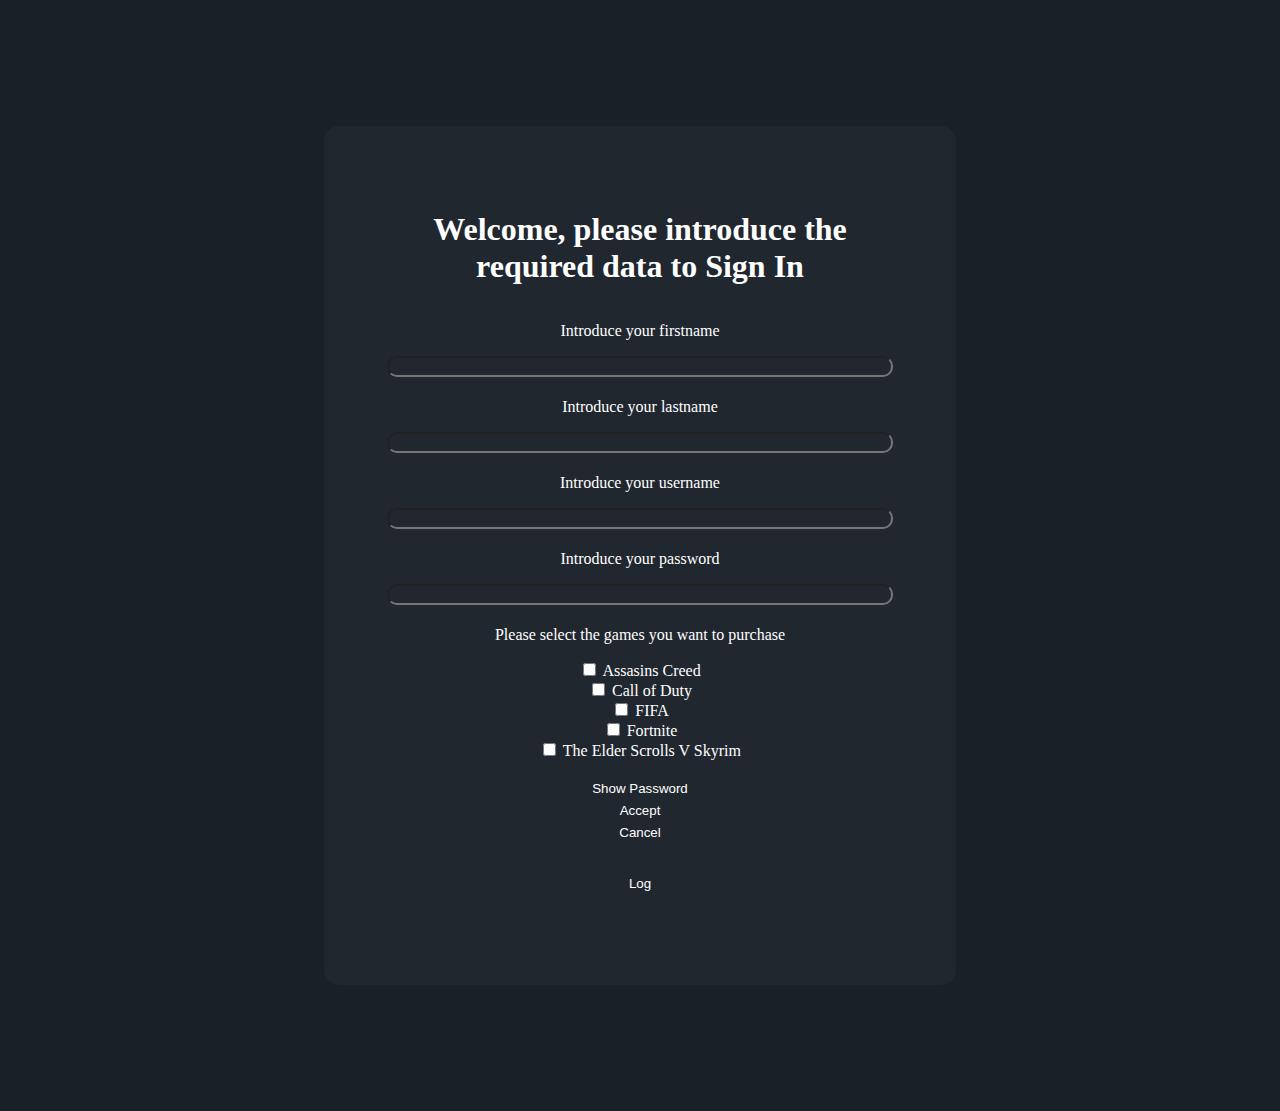
==== Login.html @ dfd771dc "Fixed" ====
<!DOCTYPE html>
<html>

    <head>
        <meta name="viewport" content="width=device-width, initial-scale=1.0">
        <meta http-equiv="Content-Type" content="text/html;charset=UTF-8">
        <link rel="stylesheet" href="style.css" id="CSS">
        <title>Login</title>
    </head>

    <body>
        <div id="Log" class="Register">
            <h1>
                Welcome, please introduce your name and your password to Log In
            </h1>
            <p>
                Name:
            </p>
            <input type="text" name="NameIn" id="NameIn">
            <p>
                Password:
            </p>
            <input type="password" name="PassIn" id="PassIn">
            <button type="button" id="ShowPass">Show Password</button>
            <button type="button" id="logAccept">Accept</button>
            <button type="button" id="logCancel">Cancel</button>
            <button type="button" id="SwitchToRegister">Register</button>
        </div>
        <div id="Sign" class="Register" style="display: none;">
            <h1>
                Welcome, please introduce the required data to Sign In
            </h1>
            <p>
                Introduce your firstname
            </p>
            <input type="text" name="DataIn" id="sign_firstname_in">
            <p>
                Introduce your lastname
            </p>
            <input type="text" name="DataIn" id="sign_lastname_in">
            <p>
                Introduce your username
            </p>
            <input type="text" name="DataIn" id="sign_username_in">
            <p>
                Introduce your password
            </p>
            <input type="password" name="DataIn" id="sign_pass_in">
            <p>
                Please select the games you want to purchase
            </p>
            <form id="games" style="margin-bottom: 20px;">
                <input type="checkbox" name="Assasins Creed" id="Assasins_Creed">
                <label for="Assasins_Creed">Assasins Creed</label> <br>
                <input type="checkbox" name="Call of Duty" id="CoD">
                <label for="CoD">Call of Duty</label> <br>
                <input type="checkbox" name="FIFA" id="FIFA">
                <label for="FIFA">FIFA</label> <br>
                <input type="checkbox" name="Fortnite" id="Fortnite">
                <label for="Fortnite">Fortnite</label> <br>
                <input type="checkbox" name="The Elder Scrolls V Skyrim" id="Skyrim">
                <label for="Skyrim">The Elder Scrolls V Skyrim</label> <br>
            </form>
            <button type="button" id="show_sign_pass">Show Password</button>
            <button type="button" id="signAccept">Accept</button>
            <button type="button" id="signCancel">Cancel</button>
            <button type="button" id="SwitchToLog">Log</button>
        </div>
        <script src="Login.js"></script>
    </body>

</html>
---- style.css ----
:root {
    --InText: white;
    --backCol: rgb(26, 32, 40);
    --inCol: rgb(33, 39, 47);
    --leftBarText: rgb(76, 83, 88);
    --leftBarHover: rgb(162, 82, 35);
    --logBarHover: rgb(76, 83, 88);
    --PicsButtom: rgba(255, 255, 255, 0.3);
    --createAccount: rgb(19, 23, 28);
    --categoryHover: darkorchid;
    --SearchHover: white;
    --ModeHover: rgb(76, 83, 88);
}

body {
    background-color: var(--backCol);
}

#TopHead {
    color: var(--InText);
}

#Header {
    position: sticky;
    top: 0;
    z-index: 2;
    background-color: inherit;
}

#LeftBar {
    float: left;
    width: 50%;
}

#LoginBar {
    float: right;
    width: 50%;
}

#UserBar {
    display: block;
    float: right;
    clear: both;
}

#User {
    float: right;
    background: transparent;
    border-style: none;
    border-radius: 10px;
    color: var(--InText);
    font-size: medium;
    padding: 5px;
    font-family: cursive;
}

#Mode {
    float: right;
    background: transparent;
    border-style: none;
    border-radius: 10px;
    color: var(--InText);
    font-size: medium;
    padding: 5px;
}

#Mode:hover {
    background-color: var(--ModeHover);
}

#NavBar {
    overflow: hidden;
}

.nav {
    list-style-type: none;
    margin: 0;
    padding: 0;
    overflow: hidden;
    display: inline-block;
    background-color: inherit;
    border-style: hidden;
    border-radius: 15px;
    font-size: small;
}

.nav>li {
    background-color: inherit;
    border-style: hidden;
    border-radius: 15px;
    margin: 6px;
    max-height: fit-content;
}

#leftBar>li>a {
    text-align: center;
    text-decoration: none;
    overflow: auto;
    color: var(--leftBarText);
}

#leftBar>li>a:hover {
    color: var(--leftBarHover);
    border-style: groove;
    border-width: 1px;
    border-radius: 10px;
    border-color: var(--leftBarHover);
}

#leftBar>li {
    float: left;
}


#loginBar {
    float: right;
    font-size: medium;
}

#CreateAccount {
    border-style: hidden;
    border-width: 1px;
    border-radius: 20px;
    background-color: var(--createAccount);
}

#SignIn {
    border-style: hidden;
    border-radius: 20px;
}

#CreateAccount:hover,
#SignIn:hover {
    background-color: var(--logBarHover);
}

#loginBar>li {
    float: left;
}

#loginBar>li>a {
    text-align: center;
    text-decoration: none;
    overflow: auto;
    color: var(--InText);
    padding: 10px;
}

.contentCol {
    float: left;
}

#MainBoard {
    position: relative;
    margin-top: 100px;
    overflow: hidden;
    margin-left: 5%;
    margin-right: 5%;
    border-style: hidden;
    border-radius: 20px;
}

#Summary {
    height: 400px;
    width: 30%;
    color: var(--InText);
    font-style: italic;
    overflow-y: scroll;
    background-image: url("resources/a.png");
    background-repeat: no-repeat;
    background-size: cover;
}

#PicsShow {
    height: 400px;
    position: relative;
    width: 40%;
    background-image: url('resources/Assasins Creed.png');
    background-size: 100% 400px;
}

#Pic {
    max-width: 100%;
    height: 400px;
}

#prevPic {
    position: absolute;
    left: 0;
    top: 200px;
    background-color: var(--PicsButtom);
}

#nextPic {
    position: absolute;
    right: 0;
    top: 200px;
    background-color: var(--PicsButtom);
}

#SearchHeading {
    color: var(--InText);
}

#GameSearch {
    height: 400px;
    width: 30%;
    overflow: auto;
    position: relative;
    background-color: var(--inCol);
    color: var(--InText);
}

#SearchArea {
    display: flex;
    flex-direction: column;
    background-color: var(--backCol);
    margin-left: 10%;
    margin-right: 10%;
    border-style: hidden;
    border-radius: 10px;
}

#ChooseArea {
    display: flex;
    flex-direction: row;
    position: relative;
    margin: auto;
    width: 80%;
    border-style: hidden;
    border-radius: 20px;
    background-color: var(--backCol);
}

.Choise {
    border-style: hidden;
    border-radius: 10px;
    height: 50px;
    color: var(--InText);
    background-color: transparent;
}

.Choise:hover {
    background-color: var(--inCol);
}

#searchBox {
    position: relative;
    background-color: transparent;
    border-style: hidden hidden solid hidden;
    border-color: var(--inCol);
    color: var(--InText);
}

#SearchResults {
    height: 200px;
    overflow: auto;
}

#SearchResults>p {
    text-align: center;
    max-width: 100%;
}

#SearchResults>p:hover {
    background-color: var(--categoryHover);
}

#searchBox:focus {
    border-style: hidden;
    border-top-right-radius: 10px;
    border-top-left-radius: 10px;
    margin: 0;
    padding: 0;
    box-shadow: none;
    text-align: center;
}

#Search {
    background-color: var(--InText);
    color: var(--backCol);
    text-align: center;
    border-style: hidden;
    border-radius: 10px;
    height: 50px;
}

#Search:hover {
    background-color: var(--backCol);
    color: var(--SearchHover);
}

#CatHeading {
    color: var(--InText);
}

#CategorySect {
    margin-top: 100px;
    position: relative;
    overflow: hidden;
    margin-left: 5%;
    margin-right: 5%;
}

#Categories {
    display: flex;
    flex-wrap: wrap;
    counter-reset: cat;
}

.Category {
    display: flex;
    align-items: center;
    justify-content: center;
    min-width: 20%;
    width: 200px;
    height: 100px;
    font-size: small;
    background-color: var(--inCol);
    margin: 0.5%;
    border-style: hidden;
    border-radius: 10px;
    color: var(--InText);
}

.Category:hover {
    background-color: var(--categoryHover);
}

.Category>p:first-of-type::before {
    counter-increment: cat;
    content: counter(cat) " ";
}

@media (max-width: 850px) {
    #Summary {
        width: 50%;
    }

    #PicsShow {
        width: 50%;
    }

    #GameSearch {
        width: 100%;
    }
}

@media (max-width:700px) {
    #Summary {
        width: 100%;
        height: auto;
    }

    #PicsShow {
        width: 100%;
    }

    #GameSearch {
        width: 100%;
    }
}

.Register {
    display: flex;
    justify-content: center;
    flex-direction: column;
    margin: 10% 25%;
    font-size: 100%;
    background-color: var(--inCol);
    border-style: hidden;
    border-radius: 15px;
    padding: 5%;
    text-align: center;
    color: var(--InText);
}

.Register>input {
    background-color: inherit;
    border-radius: 10px;
    color: var(--InText);
    text-align: center;
    margin-bottom: 5px;
}

.Register>input:focus {
    border-style: hidden;
}

.Register>button {
    width: 50%;
    margin: auto;
    background-color: inherit;
    color: var(--InText);
    border-style: hidden;
    border-radius: 15px;
    margin-bottom: 5px;
}

.Register>#SwitchToRegister,
.Register>#SwitchToLog {
    margin: 15px auto;
    padding: 15px;
}

.Register>button:hover {
    background-color: var(--createAccount);
}
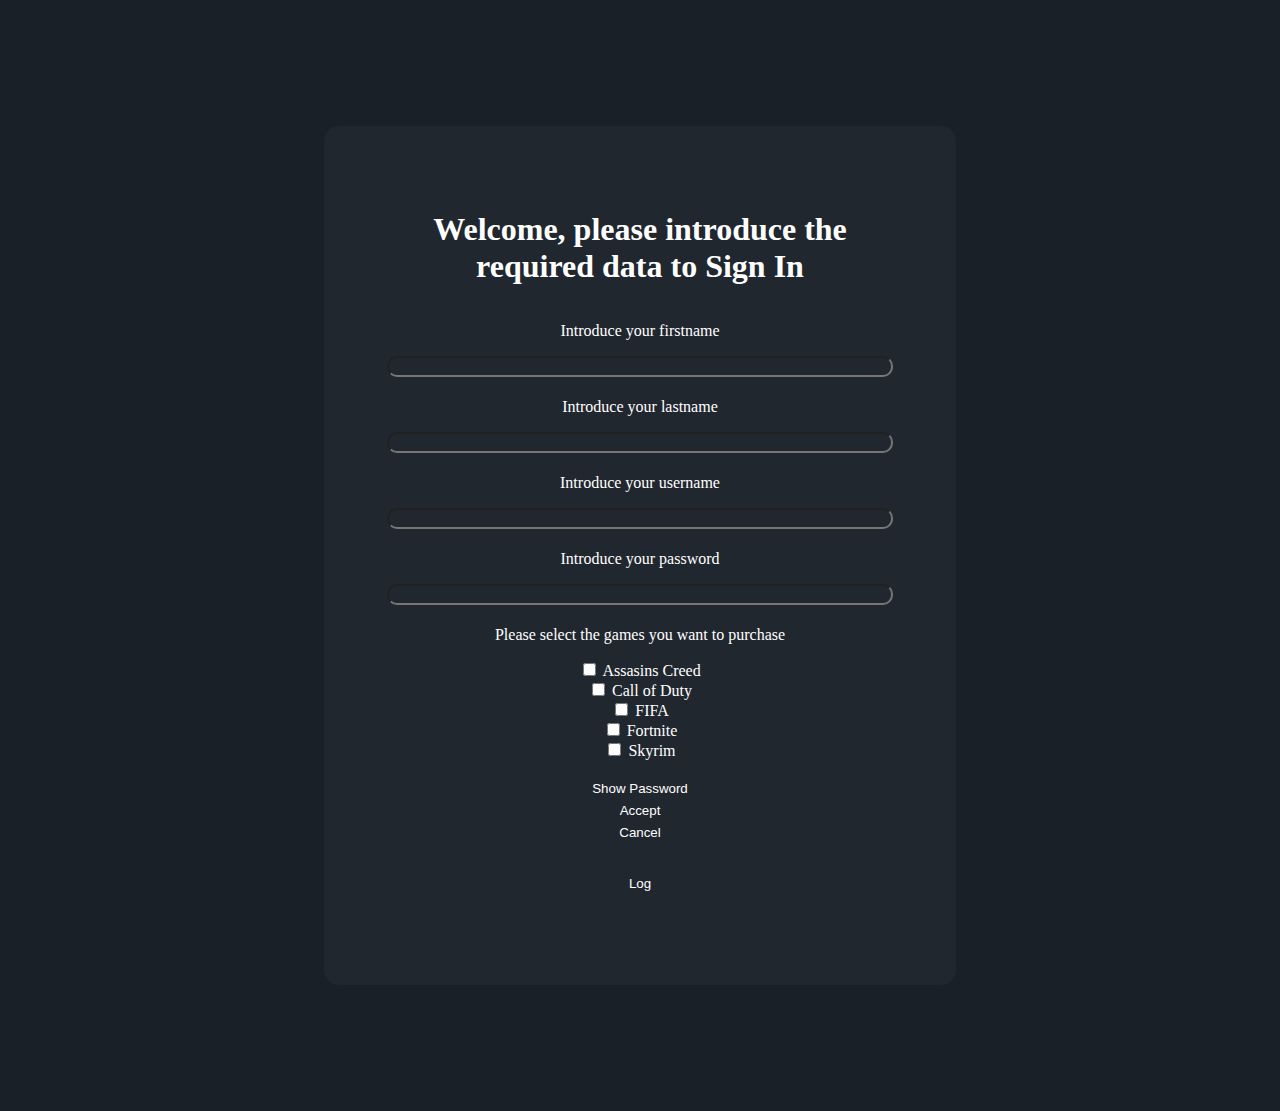
==== commit 86c4116c: "." ====
--- a/Login.html
+++ b/Login.html
@@ -59,7 +59,7 @@
                 <input type="checkbox" name="Fortnite" id="Fortnite">
                 <label for="Fortnite">Fortnite</label> <br>
                 <input type="checkbox" name="The Elder Scrolls V Skyrim" id="Skyrim">
-                <label for="Skyrim">The Elder Scrolls V Skyrim</label> <br>
+                <label for="Skyrim">Skyrim</label> <br>
             </form>
             <button type="button" id="show_sign_pass">Show Password</button>
             <button type="button" id="signAccept">Accept</button>
--- a/style.css
+++ b/style.css
@@ -222,22 +222,28 @@
 }
 
 #ChooseArea {
-    display: flex;
-    flex-direction: row;
     position: relative;
     margin: auto;
-    width: 80%;
-    border-style: hidden;
-    border-radius: 20px;
+    margin-left: 10%;
+    margin-right: 10%;
+    border-style: hidden;
+    border-radius: 50px;
     background-color: var(--backCol);
-}
-
+    height: 40px;
+    padding: 2%;
+}
+#Party
+{
+    background-color: var(--inCol);
+}
 .Choise {
     border-style: hidden;
-    border-radius: 10px;
-    height: 50px;
+    border-radius: 50px;
+    width: 32%;
+    height: 100%;
     color: var(--InText);
     background-color: transparent;
+    float: left;
 }
 
 .Choise:hover {
@@ -250,6 +256,24 @@
     border-style: hidden hidden solid hidden;
     border-color: var(--inCol);
     color: var(--InText);
+    height: 50px;
+}
+#Game_Selection_Area
+{
+    position: relative;
+}
+#game_name
+{
+    float: left;
+    height: 50%;
+}
+#Game_Selection
+{
+    float: right;
+    height: 50%;
+    background-color: transparent;
+    color: var(--InText);
+    border-style: hidden;
 }
 
 #SearchResults {
